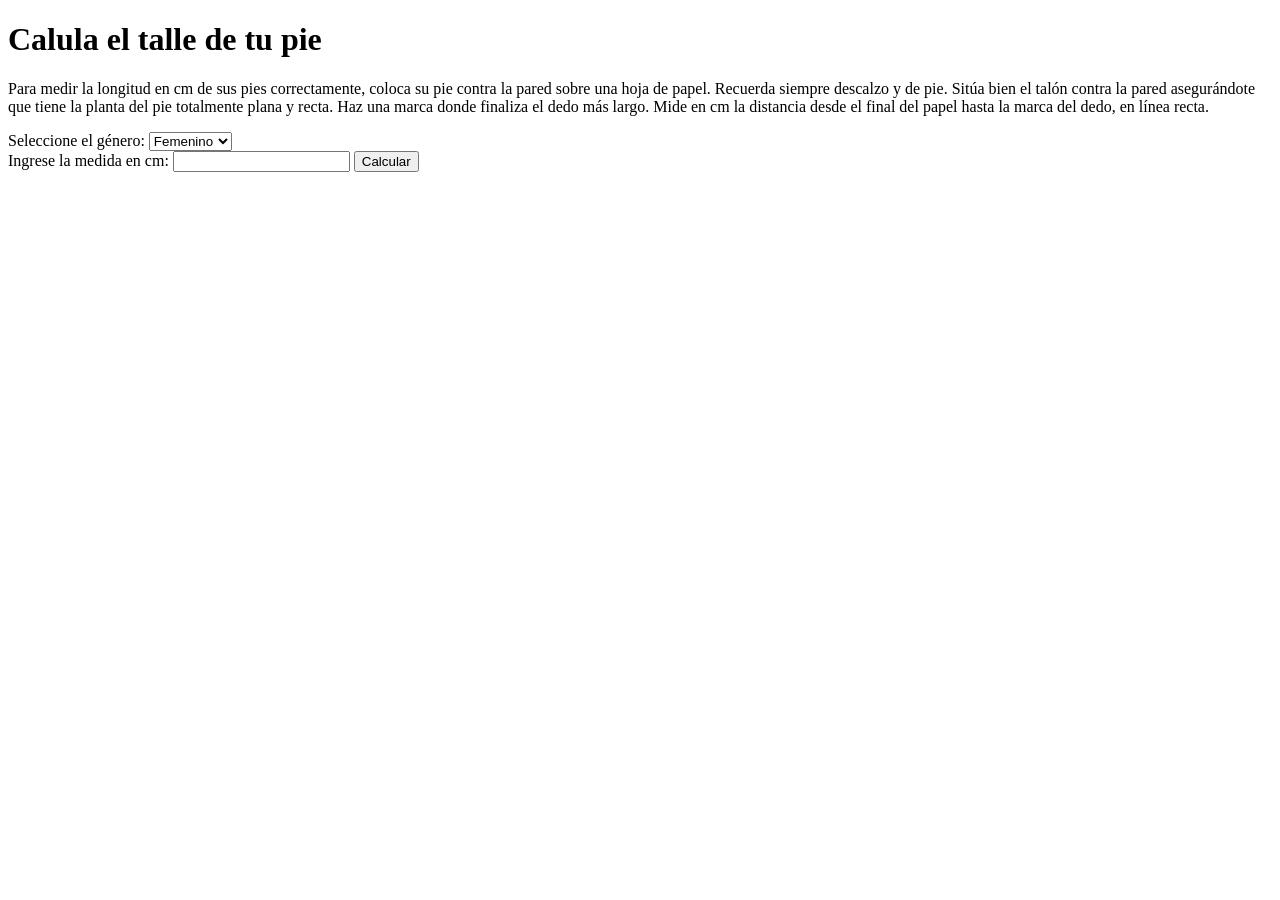
==== index.html @ fe32c6e7 "primera entrega: simulador interactivo" ====
<!DOCTYPE html>
<html lang="en">
<head>
    <meta charset="UTF-8">
    <meta http-equiv="X-UA-Compatible" content="IE=edge">
    <meta name="viewport" content="width=device-width, initial-scale=1.0">
    <title>Document</title>
</head>
<body>
    <h1>Calula el talle de tu pie</h1>
    <p id="par"></p>
    <div>
        <label for="genero">Seleccione el género:</label>
            <select name="genero" id="genero">
                <option value="FEMENINO" selected>Femenino</option>
                <option value="MASCULINO">Masculino</option>
                <option value="INFANTIL">Infantil</option>
            </select>

    </div>
    <div>
        <label for="centimetros">Ingrese la medida en cm:</label>
        <input name="centimetros" id="centimetros" type="">
        <button onclick="calculadorTalle()">Calcular</button>
        <p id="mensaje" ></p>

    </div>
</div> 
<p id="resultado"></p>
<script src="calculadorDeTalle.js"></script>
</body>
</html>
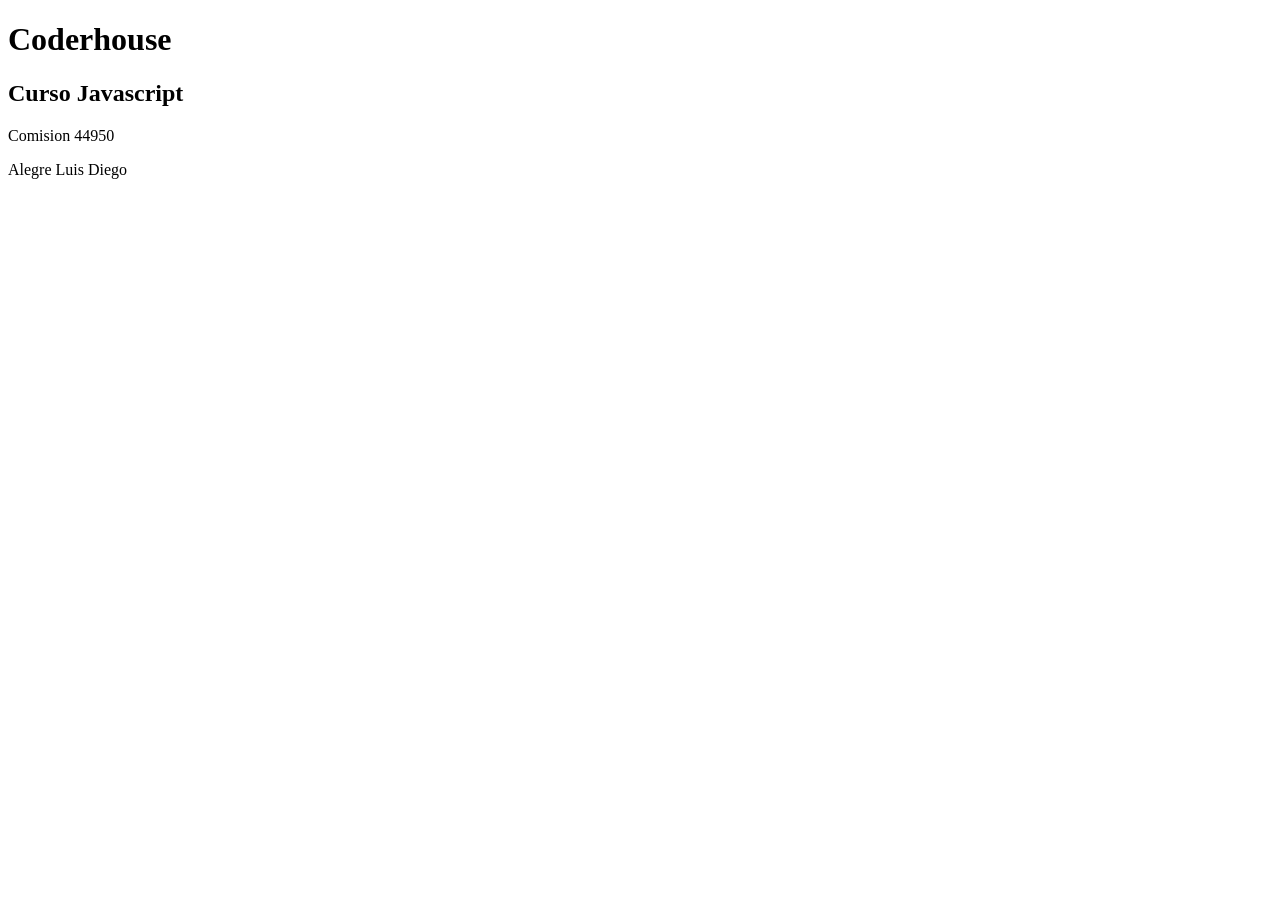
==== commit 656020a6: "Estructura variables y objetos" ====
--- a/index.html
+++ b/index.html
@@ -7,26 +7,11 @@
     <title>Document</title>
 </head>
 <body>
-    <h1>Calula el talle de tu pie</h1>
-    <p id="par"></p>
-    <div>
-        <label for="genero">Seleccione el género:</label>
-            <select name="genero" id="genero">
-                <option value="FEMENINO" selected>Femenino</option>
-                <option value="MASCULINO">Masculino</option>
-                <option value="INFANTIL">Infantil</option>
-            </select>
+    <h1>Coderhouse</h1>
+    <H2>Curso Javascript</H2>
+    <p>Comision 44950</p>
+    <p>Alegre Luis Diego</p>
 
-    </div>
-    <div>
-        <label for="centimetros">Ingrese la medida en cm:</label>
-        <input name="centimetros" id="centimetros" type="">
-        <button onclick="calculadorTalle()">Calcular</button>
-        <p id="mensaje" ></p>
-
-    </div>
-</div> 
-<p id="resultado"></p>
-<script src="calculadorDeTalle.js"></script>
+<script src="proyectoFinal.js"></script>
 </body>
 </html>
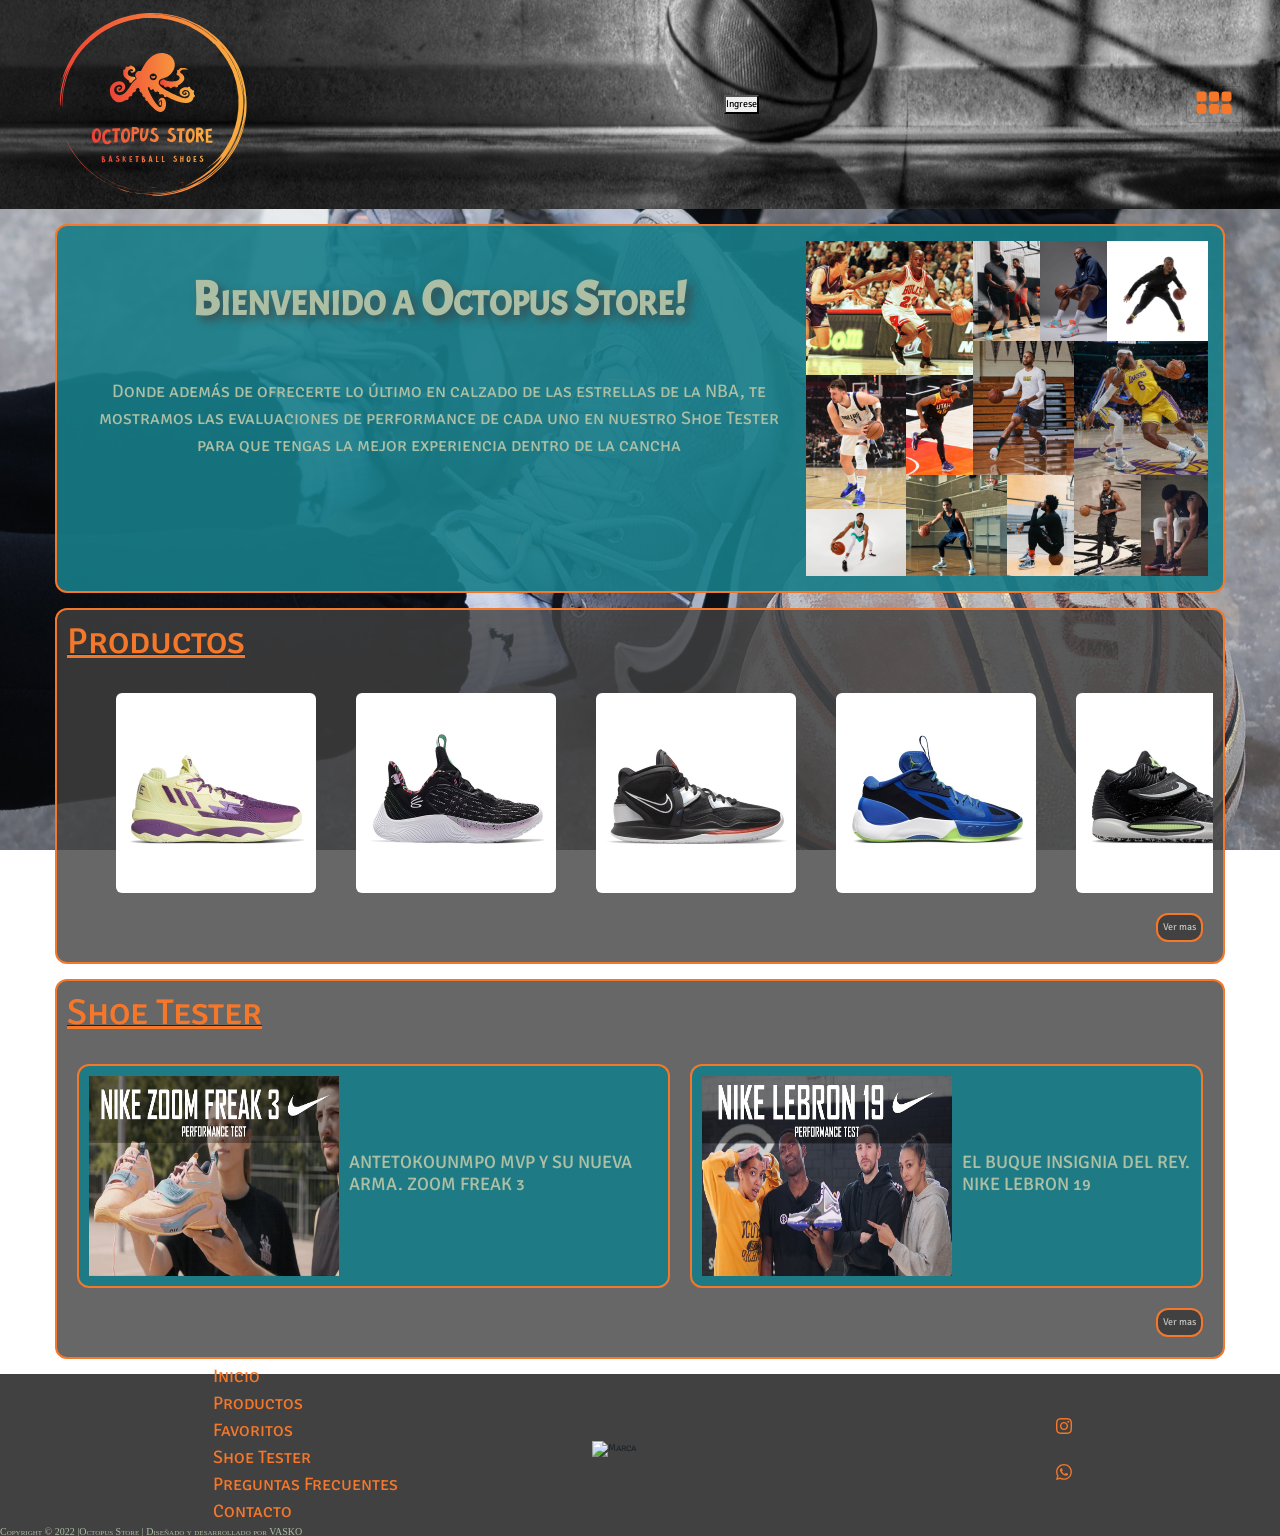
==== commit f67d80fe: "Tercera pre Entrega" ====
--- a/index.html
+++ b/index.html
@@ -4,14 +4,145 @@
     <meta charset="UTF-8">
     <meta http-equiv="X-UA-Compatible" content="IE=edge">
     <meta name="viewport" content="width=device-width, initial-scale=1.0">
-    <title>Document</title>
+    <title>Octopus Store | Inicio</title>
+    <meta name="description" content= "Lo último en calzado de basketball de las estrellas de la NBA, te mostramos las evaluaciones de performance de cada uno en nuestro Shoe Tester para que tengas la mejor experiencia dentro de la cancha ">
+    <meta name="keywords" content="zapatillas, calzado, basquetbol, baloncesto, basketball, basquet, nba, shoe tester, evaluaciones, testeo, performance, nike, adidas, jordan, under armour, new balance, James Harden, Steph Curry, Lebron James, Kyrie Irving, KD, Kevin Durant, Donovan Mitchell, Luka Doncic, Gianis Antetokounmpo, zoom freak, Trae Young, Kawhi Leonard ">
+    <link rel="shortcut icon" href="./multimedia/pulpostorelogo.svg">
+    <!-- CSS only -->
+    <link href="https://cdn.jsdelivr.net/npm/bootstrap@5.2.0-beta1/dist/css/bootstrap.min.css" rel="stylesheet" integrity="sha384-0evHe/X+R7YkIZDRvuzKMRqM+OrBnVFBL6DOitfPri4tjfHxaWutUpFmBp4vmVor" crossorigin="anonymous">
+    <link rel="stylesheet" href="./style/style.css">
+    
+   
+
 </head>
 <body>
-    <h1>Coderhouse</h1>
-    <H2>Curso Javascript</H2>
-    <p>Comision 44950</p>
-    <p>Alegre Luis Diego</p>
+    <!--Inicio Header-->
+    <header>
+        <nav class="navbar bg-light fixed-top">
+            <div class="container-fluid">
+                <img class="navbar-brand header__logo" src="./multimedia/pulpostorelogo.svg"alt= "logo">
+                <button id="loggin" type="button">Ingrese</button>
+                <button class="navbar-toggler" type="button" data-bs-toggle="offcanvas" data-bs-target="#offcanvasNavbar" aria-controls="offcanvasNavbar">
+                <span class="navbar-toggler-icon"></span>
+                </button>
+            <div class="offcanvas offcanvas-end" tabindex="-1" id="offcanvasNavbar" aria-labelledby="offcanvasNavbarLabel">
+                <div class="offcanvas-header">
+                    <button type="button" class="btn-close" data-bs-dismiss="offcanvas" aria-label="Close"></button>    
+                    <h2 class="offcanvas-title" id="offcanvasNavbarLabel">Octopus Store</h2>
+                    <h4 class="offcanvas-title" id="offcanvasNavbarLabel">Basketball Shoes</h4>
+                </div>
+                <div class="offcanvas-body">
+                    <ul class="navbar-nav justify-content-end flex-grow-1 pe-3">
+                        <li class="nav-item menu__li"><a class="nav-link" href="./index.html">Inicio</a></li>
+                        <li class="nav-item menu__li"><a class="nav-link" href="./pages/productos.html">Productos</a></li>
+                        <li class="nav-item menu__li"><a class="nav-link" href="./pages/favoritos.html">Favoritos</a></li>
+                        <li class="nav-item menu__li"><a class="nav-link" href="./pages/shoetester.html">Shoe Tester</a></li>
+                        <li class="nav-item menu__li"><a class="nav-link" href="./pages/preguntasFrecuentes.html">Preguntas Frecuentes</a></li>
+                        <li class="nav-item menu__li"><a class="nav-link" href="./pages/contacto.html">Contacto</a></li>
+                        <li class="nav-item"><a class="social" href="https://www.instagram.com/?hl=es-la"><img src="./multimedia/ig_icon.svg" alt="Instagram"></a></li>
+                        <li class="nav-item"><a class="social" href="https://web.whatsapp.com/"><img src="./multimedia/wa_icon.svg" alt="Whatsapp"></a></li>
+                    </ul>  
+                </div>
+            </div>
+            </div>
+          </nav>
+      
+    </header>
+    <!--Fin Header-->
+    <!--Inicio principal--> 
+    <main class="principal">  
+        <section class="principal__index">
+            <section class="saludo">
+                <div>
+                    <H1 class="saludo__title">Bienvenido a Octopus Store!</H1>
+                    <p class="saludo__content">Donde además de ofrecerte lo último en calzado de las estrellas de la NBA, te mostramos las evaluaciones de performance de cada uno en nuestro Shoe Tester para que tengas la mejor experiencia dentro de la cancha</p>
+                </div>
+                <div class="estrellas">
+                    <img class="estrellas__img" src="multimedia/grid-jordan.jpg" alt="Jordan">
+                    <img class="estrellas__img" src="multimedia/grid-doncic.jpg" alt="Doncic">
+                    <img class="estrellas__img" src="multimedia/grid-durant.jpg" alt="Durant">
+                    <img class="estrellas__img" src="multimedia/grid-kyrie.jpg" alt="Kyrie">
+                    <img class="estrellas__img" src="multimedia/grid-lebron.jpg" alt="LeBron">
+                    <img class="estrellas__img" src="multimedia/grid-leonard.jpg" alt="Leonard">
+                    <img class="estrellas__img" src="multimedia/grid-mitchell.jpg" alt="Mitchell">
+                    <img class="estrellas__img" src="multimedia/grid-tatum.jpg" alt="Tatum">
+                    <img class="estrellas__img" src="multimedia/grid-harden.jpg" alt="Harden">
+                    <img class="estrellas__img" src="multimedia/grid-giannis.jpg" alt="Giannis">
+                    <img class="estrellas__img" src="multimedia/grid-curry.jpg" alt="Curry">
+                    <img class="estrellas__img" src="multimedia/grid-lillard.jpg" alt="Lillard">
+                    <img class="estrellas__img" src="multimedia/grid-young.jpg" alt="Young">
+                </div>
+            </section>
 
-<script src="proyectoFinal.js"></script>
+            <section class="index__productos">
+                <h2 class="index__title"><a href="./pages/productos.html">Productos</a></h2>
+                <div class="shoes">
+                    <div class="slider">
+                        <img class="shoes__img" src="./multimedia/adidas_dame_8_1.jpg" alt="adidas_dame_8_1">
+                        <img class="shoes__img" src="./multimedia/under_armour_curry_9_sesame_street_count_it_1.jpg" alt="under_armour_curry_9_sesame_street_count_it_1">
+                        <img class="shoes__img" src="./multimedia/nike_kyrie_8_1.jpg" alt="nike_kyrie_8_1">
+                        <img class="shoes__img" src="./multimedia/jorda_zoom_separate_mavs_1.jpg" alt="jorda_zoom_separate_mavs_1">
+                        <img class="shoes__img" src="./multimedia/nike_kd14_lime_glow_1.jpg" alt="nike_kd14_lime_glow_1">
+                        <img class="shoes__img" src="./multimedia/adidas_don_issue_3_1.jpg" alt="adidas_don_issue_3_1">
+                        <img class="shoes__img" src="./multimedia/nike_lebron_19_1.jpg" alt="nike_lebron_19_1">
+                        <img class="shoes__img" src="./multimedia/nb_kawhi_bbklsqua_1.jpg" alt="nb_kawhi_bbklsqua_1">
+                        <img class="shoes__img" src="./multimedia/adidas_harden_vol6_1.jpg" alt="adidas_harden_vol6_1">
+                        <img class="shoes__img" src="./multimedia/air_jordan_36_black_infrared_1.jpg" alt="air_jordan_36_black_infrared_1">
+                        <img class="shoes__img" src="./multimedia/nike_zoom_freak_3_1.jpg" alt="nike_zoom_freak_3_1">
+                        <img class="shoes__img" src="./multimedia/adidas_trae_young_2_pixels_1.jpg" alt="adidas_trae_young_2_pixels_1">
+                        <img class="shoes__img" src="./multimedia/adidas_dame_8_1.jpg" alt="adidas_dame_8_1">
+                        <img class="shoes__img" src="./multimedia/under_armour_curry_9_sesame_street_count_it_1.jpg" alt="under_armour_curry_9_sesame_street_count_it_1">
+                        <img class="shoes__img" src="./multimedia/nike_kyrie_8_1.jpg" alt="nike_kyrie_8_1">
+                        <img class="shoes__img" src="./multimedia/jorda_zoom_separate_mavs_1.jpg" alt="jorda_zoom_separate_mavs_1">
+                        <img class="shoes__img" src="./multimedia/nike_kd14_lime_glow_1.jpg" alt="nike_kd14_lime_glow_1">
+                    </div>
+                </div>
+                <a href="./pages/productos.html"><button class="button">Ver mas</button></a>
+            </section>
+
+            <section class="index__tester">
+                <h2 class="index__title"><a href="./pages/shoetester.html">Shoe Tester</a></h2>
+                <div>
+                    <article class="index__tester__art">
+                        <img class="index__tester__img" src="./multimedia/ANTETOKOUNMPO MVP Y SU NUEVA ARMA. ZOOM FREAK 3 - PERFORMANCE TEST (BQ).jpg" alt="ANTETOKOUNMPO MVP Y SU NUEVA ARMA. ZOOM FREAK 3">
+                        <h3 class="index__tester__art__title">ANTETOKOUNMPO MVP Y SU NUEVA ARMA. ZOOM FREAK 3</h3>
+                    </article>
+                    <article class="index__tester__art">
+                        <img class="index__tester__img" src="./multimedia/EL BUQUE INSIGNIA DEL REY. NIKE LEBRON 19 - PERFORMANCE TEST (BQ)).jpg" alt="EL BUQUE INSIGNIA DEL REY. NIKE LEBRON 19">
+                        <h3 class="index__tester__art__title">EL BUQUE INSIGNIA DEL REY. NIKE LEBRON 19</h3>
+                    </article>
+                </div>
+                <a href="./pages/shoetester.html"><button class="button">Ver mas</button></a>
+            </section>        
+        </section>              
+    </main>
+    <!--Final principal-->
+    
+    <!--Inicio footer-->
+    <footer>
+        <section class="footer">
+            <Ul class="footer__nav">
+                <li><a class="link-footer" href="./index.html">Inicio</a></li>
+                <li><a class="link-footer" href="./pages/productos.html">Productos</a></li>
+                <li><a class="link-footer" href="./pages/favoritos.html">Favoritos</a></li>
+                <li><a class="link-footer" href="./pages/shoetester.html">Shoe Tester</a></li>
+                <li><a class="link-footer" href="./pages/preguntasfrecuentes.html">Preguntas Frecuentes</a></li>
+                <li><a class="link-footer" href="./pages/contacto.html">Contacto</a></li>
+            </Ul>
+            <img class="footer__marca" src="./multimedia/pulpostoremarca.svg" alt="Marca">
+            <article class="footer__social">
+                <a href="https://www.instagram.com/?hl=es-la"><img src="../multimedia/ig_icon.svg" alt="Instagram"></a>
+                <a href="https://web.whatsapp.com/"><img src="../multimedia/wa_icon.svg" alt="Whatsapp"></a>
+            </article>   
+        </section>   
+        <div class="copyright">
+                <p>Copyright © 2022 |Octopus Store | Diseñado y desarrollado por VASKO</p>
+        </div>        
+    </footer>
+    <!--Fin footer-->
+    
+    <script src="https://cdn.jsdelivr.net/npm/bootstrap@5.2.0-beta1/dist/js/bootstrap.bundle.min.js" integrity="sha384-pprn3073KE6tl6bjs2QrFaJGz5/SUsLqktiwsUTF55Jfv3qYSDhgCecCxMW52nD2" crossorigin="anonymous"></script>
+    <script src="//cdn.jsdelivr.net/npm/sweetalert2@11"></script>
+    <script src="./Js/loggin.js"></script>
 </body>
 </html>
--- a/style/style.css
+++ b/style/style.css
@@ -0,0 +1,821 @@
+@import url("https://fonts.googleapis.com/css2?family=Acme&display=swap");
+@import url("https://fonts.googleapis.com/css2?family=Signika+Negative&display=swap");
+/*colors*/
+color-text {
+  color: #f4772a; }
+
+color-base {
+  color: #c4c4c499; }
+
+color-primary {
+  color: #acbfa4; }
+
+color-secondary {
+  color: #177e89e6; }
+
+color-section {
+  color: #414141; }
+
+color-article {
+  color: #414141cc; }
+
+/*spacing*/
+/*font-family*/
+/*font-size*/
+text-large {
+  font-size: 4.8em; }
+
+text-medium {
+  font-size: 3.2em; }
+
+text-base {
+  font-size: 1.8em; }
+
+text-small {
+  font-size: 1.4em; }
+
+text-xsmall {
+  font-size: 1em; }
+
+* {
+  margin: 0;
+  padding: 0; }
+
+html {
+  font-size: 62.5%; }
+
+/*style-body*/
+body {
+  font-family: "Signika Negative", sans-serif;
+  font-variant: small-caps; }
+
+.principal {
+  background-image: url(../multimedia/fondo_main.jpg);
+  background-repeat: no-repeat;
+  background-attachment: fixed; }
+
+h1 {
+  color: #177e89e6;
+  font-weight: bolder;
+  font-size: 4.8em;
+  text-align: center;
+  font-family: "Acme", sans-serif;
+  padding: 3rem;
+  text-shadow: 5px 5px 10px #414141cc;
+  animation: tracking-in-contract 0.8s cubic-bezier(0.215, 0.61, 0.355, 1) 1s both; }
+
+h2 {
+  text-decoration-line: underline;
+  padding-bottom: 1.5rem; }
+
+h4 {
+  text-decoration-line: underline; }
+
+span {
+  color: #f4772a; }
+
+article, .button, .saludo, .index__productos, .index__tester, .contacto__info__data, .form__item, #tipo_consulta, #message {
+  border-radius: 12px;
+  border: #f4772a 2pt solid; }
+
+.button {
+  background-color: #414141;
+  font-size: 1em;
+  margin: 1rem;
+  padding: 0.5rem;
+  color: #c4c4c4;
+  float: right; }
+
+@media screen and (max-width: 1024px) {
+  body {
+    font-size: .8em; } }
+
+/*Keyframes*/
+/*h1*/
+@keyframes tracking-in-contract {
+  0% {
+    letter-spacing: 1em;
+    opacity: 0; }
+  40% {
+    opacity: 0.6; }
+  100% {
+    letter-spacing: normal;
+    opacity: 1; } }
+
+/*sections & articles*/
+@keyframes fade-in-bottom {
+  0% {
+    transform: translateY(90px);
+    opacity: 0; }
+  100% {
+    transform: translateY(0);
+    opacity: 1; } }
+
+/*copyright*/
+@keyframes traslate {
+  0% {
+    padding-left: 0%; }
+  100% {
+    padding-left: 100%; } }
+
+/*productos.scss*/
+@keyframes fade-in-right {
+  0% {
+    transform: translateX(200px);
+    opacity: 0; }
+  100% {
+    transform: translateX(0);
+    opacity: 1; } }
+
+/*Inicio.scss*/
+@keyframes slider {
+  0% {
+    transform: translateX(0); }
+  100% {
+    transform: translateX(-265%); } }
+
+@keyframes slider1024px {
+  0% {
+    transform: translateX(0); }
+  100% {
+    transform: translateX(-248%); } }
+
+@keyframes slider768px {
+  0% {
+    transform: translateX(0); }
+  100% {
+    transform: translateX(-284%); } }
+
+@keyframes slide-in-bck-center {
+  0% {
+    transform: translateZ(600px);
+    opacity: 0; }
+  100% {
+    transform: translateZ(0);
+    opacity: 1; }
+  /*animation: slide-in-bck-center 0.7s cubic-bezier(0.250, 0.460, 0.450, 0.940) both;*/ }
+
+@keyframes slide-in-bck-top {
+  0% {
+    transform: translateZ(700px) translateY(-300px);
+    opacity: 0; }
+  100% {
+    transform: translateZ(0) translateY(0);
+    opacity: 1; }
+  /*animation: slide-in-bck-top 0.6s cubic-bezier(0.250, 0.460, 0.450, 0.940) both;*/ }
+
+@keyframes slide-in-bck-tr {
+  0% {
+    transform: translateZ(700px) translateY(-300px) translateX(400px);
+    opacity: 0; }
+  100% {
+    transform: translateZ(0) translateY(0) translateX(0);
+    opacity: 1; }
+  /*animation: slide-in-bck-tr 0.6s cubic-bezier(0.250, 0.460, 0.450, 0.940) both;*/ }
+
+@keyframes slide-in-bck-right {
+  0% {
+    transform: translateZ(700px) translateX(400px);
+    opacity: 0; }
+  100% {
+    transform: translateZ(0) translateX(0);
+    opacity: 1; }
+  /*animation: slide-in-bck-right 0.6s cubic-bezier(0.250, 0.460, 0.450, 0.940) both;*/ }
+
+@keyframes slide-in-bck-br {
+  0% {
+    transform: translateZ(700px) translateY(300px) translateX(400px);
+    opacity: 0; }
+  100% {
+    transform: translateZ(0) translateY(0) translateX(0);
+    opacity: 1; }
+  /*animation: slide-in-bck-br 0.6s cubic-bezier(0.250, 0.460, 0.450, 0.940) both;*/ }
+
+@keyframes slide-in-bck-bottom {
+  0% {
+    transform: translateZ(700px) translateY(300px);
+    opacity: 0; }
+  100% {
+    transform: translateZ(0) translateY(0);
+    opacity: 1; }
+  /*animation: slide-in-bck-bottom 0.6s cubic-bezier(0.250, 0.460, 0.450, 0.940) both;*/ }
+
+@keyframes slide-in-bck-bl {
+  0% {
+    transform: translateZ(700px) translateY(300px) translateX(-400px);
+    opacity: 0; }
+  100% {
+    transform: translateZ(0) translateY(0) translateX(0);
+    opacity: 1; }
+  /*animation: slide-in-bck-bl 0.6s cubic-bezier(0.250, 0.460, 0.450, 0.940) both;*/ }
+
+@keyframes slide-in-bck-left {
+  0% {
+    transform: translateZ(700px) translateX(-400px);
+    opacity: 0; }
+  100% {
+    transform: translateZ(0) translateX(0);
+    opacity: 1; }
+  /*animation: slide-in-bck-left 0.6s cubic-bezier(0.250, 0.460, 0.450, 0.940) both;*/ }
+
+@keyframes slide-in-bck-tl {
+  0% {
+    transform: translateZ(700px) translateY(-300px) translateX(-400px);
+    opacity: 0; }
+  100% {
+    transform: translateZ(0) translateY(0) translateX(0);
+    opacity: 1; }
+  /*animation: slide-in-bck-tl 0.6s cubic-bezier(0.250, 0.460, 0.450, 0.940) both;*/ }
+
+@keyframes slide-in-fwd-center {
+  0% {
+    transform: translateZ(-1400px);
+    opacity: 0; }
+  100% {
+    transform: translateZ(0);
+    opacity: 1; }
+  /*animation: slide-in-fwd-center 0.4s cubic-bezier(0.250, 0.460, 0.450, 0.940) both;*/ }
+
+@keyframes flip-in-hor-bottom {
+  0% {
+    transform: rotateX(80deg);
+    opacity: 0; }
+  100% {
+    transform: rotateX(0);
+    opacity: 1; }
+  /*animation: flip-in-hor-bottom 0.8s cubic-bezier(0.250, 0.460, 0.450, 0.940) both;*/ }
+
+@keyframes swing-in-bottom-fwd {
+  0% {
+    transform: rotateX(100deg);
+    transform-origin: bottom;
+    opacity: 0; }
+  100% {
+    transform: rotateX(0);
+    transform-origin: bottom;
+    opacity: 1; }
+  /*animation: swing-in-bottom-fwd 0.5s cubic-bezier(0.175, 0.885, 0.320, 1.275) both;*/ }
+
+@keyframes swing-in-top-fwd {
+  0% {
+    transform: rotateX(-100deg);
+    transform-origin: top;
+    opacity: 0; }
+  100% {
+    transform: rotateX(0deg);
+    transform-origin: top;
+    opacity: 1; }
+  /*animation: swing-in-top-fwd 0.5s cubic-bezier(0.175, 0.885, 0.320, 1.275) both;*/ }
+
+/*header nav{*/
+.header {
+  display: flex;
+  flex-direction: row;
+  justify-content: space-between; }
+  .header__logo {
+    width: 15%;
+    margin: .5rem 5rem; }
+
+.navbar {
+  background-image: url(../multimedia/fondo_header.jpg);
+  opacity: 1;
+  background-position: center;
+  background-repeat: no-repeat;
+  /*background-size: cover;*/
+  position: relative; }
+  .navbar-toggler {
+    margin-right: 3rem; }
+    .navbar-toggler-icon {
+      height: 3rem;
+      width: 4rem;
+      background-image: url(../multimedia/menu-burger-icon.svg); }
+
+#offcanvasNavbar {
+  background-color: #414141cc; }
+
+.offcanvas-title {
+  color: #177e89e6;
+  text-decoration: none;
+  font-size: 3.2em;
+  line-height: 0.5rem; }
+
+.offcanvas-header {
+  display: flex;
+  flex-direction: column;
+  align-items: flex-start; }
+
+.btn-close {
+  margin: 0 auto; }
+
+.menu__li a {
+  font-size: 3.2em;
+  color: #acbfa4; }
+
+.social img {
+  width: 20%;
+  height: 20%;
+  padding: 2rem; }
+
+/*fin-header*/
+@media screen and (max-width: 480px) {
+  /*header*/
+  .navbar-toggler-icon {
+    height: 1.5rem;
+    width: 2rem;
+    margin-right: 1.5rem; } }
+
+/*inicio-footer*/
+.footer {
+  display: flex;
+  flex-direction: row;
+  justify-content: space-evenly;
+  align-items: center;
+  height: 15rem;
+  background-color: #414141; }
+  .footer__nav {
+    display: flex;
+    flex-direction: column;
+    justify-content: space-evenly;
+    list-style-type: none; }
+    .footer__nav li:hover {
+      color: #f4772a;
+      text-decoration: 2px underline #F4772A; }
+  .footer__marca {
+    width: 20%; }
+  .footer__social {
+    display: flex;
+    flex-direction: column;
+    justify-content: space-around;
+    border: none; }
+    .footer__social a {
+      padding: 1.5rem; }
+
+.link-footer {
+  color: #f4772a;
+  font-size: 1.8em;
+  text-decoration: none;
+  transition: all .2s; }
+
+.copyright {
+  height: 1.2rem;
+  background-color: #414141;
+  color: #acbfa4;
+  font-family: "Times New Roman", Times, serif;
+  animation: traslate 30s infinite linear  0s;
+  overflow: hidden; }
+
+/*final-footer*/
+@media screen and (max-width: 480px) {
+  /*footer*/
+  .footer {
+    height: 25rem;
+    flex-direction: column; }
+    .footer__nav {
+      font-size: 1em; }
+    .footer__social {
+      display: flex;
+      flex-direction: row; } }
+
+/*style-index*/
+.principal__index {
+  max-width: 120rem;
+  margin: auto;
+  padding: 1.5rem;
+  display: flex;
+  flex-direction: column; }
+
+.saludo {
+  background-color: #177e89e6;
+  display: flex;
+  flex-direction: row;
+  padding: 1.5rem; }
+  .saludo__title {
+    color: #acbfa4;
+    animation: none; }
+  .saludo__content {
+    font-size: 1.8em;
+    color: #acbfa4;
+    margin: 2rem;
+    text-align: center; }
+
+.estrellas {
+  width: 90%;
+  display: grid;
+  grid-template-columns: repeat(12, 1fr);
+  grid-template-rows: repeat(10, 1fr); }
+  .estrellas__img {
+    width: 100%; }
+  .estrellas__img:nth-of-type(1) {
+    grid-column: 1 / 6;
+    grid-row: 1 / 5;
+    animation: slide-in-bck-tl 0.4s cubic-bezier(0.25, 0.46, 0.45, 0.94) 2.3s both; }
+  .estrellas__img:nth-of-type(2) {
+    grid-column: 1 / 4;
+    grid-row: 5 / 9;
+    animation: slide-in-bck-left 0.6s cubic-bezier(0.25, 0.46, 0.45, 0.94) 0.3s both; }
+  .estrellas__img:nth-of-type(3) {
+    grid-column: 9 /11;
+    grid-row: 8 / 11;
+    animation: swing-in-bottom-fwd 0.7s cubic-bezier(0.175, 0.885, 0.32, 1.275) 0.9s both; }
+  .estrellas__img:nth-of-type(4) {
+    grid-column: 7 / 9;
+    grid-row: 8 / 11;
+    animation: slide-in-fwd-center 0.6s cubic-bezier(0.25, 0.46, 0.45, 0.94) 1.2s both; }
+  .estrellas__img:nth-of-type(5) {
+    grid-column: 9 / 13;
+    grid-row: 4 / 8;
+    animation: slide-in-bck-right 0.8s cubic-bezier(0.25, 0.46, 0.45, 0.94) both; }
+  .estrellas__img:nth-of-type(6) {
+    grid-column: 8 / 10;
+    grid-row: 1 / 4;
+    animation: slide-in-bck-top 0.6s cubic-bezier(0.25, 0.46, 0.45, 0.94) both; }
+  .estrellas__img:nth-of-type(7) {
+    grid-column: 4 / 6;
+    grid-row: 5 / 8;
+    animation: flip-in-hor-bottom 0.8s cubic-bezier(0.25, 0.46, 0.45, 0.94) 0.8s both; }
+  .estrellas__img:nth-of-type(8) {
+    grid-column: 11 / 13;
+    grid-row: 8 / 11;
+    animation: slide-in-bck-br 0.6s cubic-bezier(0.25, 0.46, 0.45, 0.94) 0.5s both; }
+  .estrellas__img:nth-of-type(9) {
+    grid-column: 6 / 8;
+    grid-row: 1 / 4;
+    animation: swing-in-top-fwd 0.8s cubic-bezier(0.175, 0.885, 0.32, 1.275) 1.1s both; }
+  .estrellas__img:nth-of-type(10) {
+    grid-column: 1 / 4;
+    grid-row: 9 / 11;
+    animation: slide-in-bck-bl 0.6s cubic-bezier(0.25, 0.46, 0.45, 0.94) 1.5s both; }
+  .estrellas__img:nth-of-type(11) {
+    grid-column: 6 / 9;
+    grid-row: 4 / 8;
+    animation: slide-in-bck-center 0.7s cubic-bezier(0.25, 0.46, 0.45, 0.94) 2s both; }
+  .estrellas__img:nth-of-type(12) {
+    grid-column: 10 / 13;
+    grid-row: 1 / 4;
+    animation: slide-in-bck-tr 0.6s cubic-bezier(0.25, 0.46, 0.45, 0.94) 1s both; }
+  .estrellas__img:nth-of-type(13) {
+    grid-column: 4 / 7;
+    grid-row: 8 / 11;
+    animation: slide-in-bck-bottom 0.6s cubic-bezier(0.25, 0.46, 0.45, 0.94) both; }
+
+.index__title a {
+  font-size: 1.8em;
+  color: #f4772a; }
+
+.index__productos {
+  background-color: #414141cc;
+  margin: 1.5rem 0;
+  padding: 1rem; }
+  .index__productos__title {
+    font-size: 1.8em;
+    color: #acbfa4;
+    margin: 0 auto; }
+  .index__productos .shoes {
+    grid-area: stars;
+    display: flex;
+    flex-direction: row;
+    justify-content: space-around;
+    align-items: center;
+    overflow: hidden; }
+  .index__productos .slider {
+    width: 95%;
+    display: flex;
+    border: none;
+    animation: slider 40s linear infinite; }
+    .index__productos .slider img {
+      height: 20rem;
+      margin: 1rem 2rem;
+      border-radius: 6px; }
+
+.index__tester {
+  background-color: #414141cc;
+  padding: 1rem; }
+  .index__tester div {
+    display: flex;
+    flex-direction: row; }
+  .index__tester__art {
+    background-color: #177e89e6;
+    display: flex;
+    flex-direction: row;
+    align-items: center;
+    margin: 10px;
+    padding: 1rem; }
+    .index__tester__art__title {
+      font-size: 1.8em;
+      color: #acbfa4; }
+    .index__tester__art img {
+      width: 25rem;
+      height: 20rem;
+      margin-right: 1rem; }
+
+/*final-index*/
+@media screen and (max-width: 1024px) {
+  .index__productos__art {
+    flex-direction: row;
+    justify-content: space-evenly; }
+  .index__productos .slider {
+    animation: slider1024px 30s linear infinite; }
+    .index__productos .slider img {
+      height: 15rem; } }
+
+@media screen and (max-width: 830px) {
+  .index__tester__art {
+    display: flex;
+    flex-direction: column; } }
+
+@media screen and (max-width: 768px) {
+  .principal__index {
+    display: flex;
+    flex-direction: column;
+    justify-content: space-around;
+    padding: 1.5rem; }
+  .saludo__title {
+    padding: 1rem; }
+  .saludo__content {
+    margin: 1rem; }
+  .button {
+    float: none; }
+  .index__productos .slider {
+    animation: slider768px 30s linear infinite; }
+    .index__productos .slider img {
+      height: 10rem;
+      margin: 1rem 3rem; }
+  .index__tester div {
+    justify-content: space-around; }
+  .index__tester__art__title {
+    font-size: 1em;
+    padding-top: 1rem; } }
+
+@media screen and (max-width: 700px) {
+  .saludo__title {
+    padding: none; }
+  .saludo__content {
+    margin: none; }
+  .estrellas {
+    display: none; } }
+
+@media screen and (max-width: 480px) {
+  /*index*/
+  .principal {
+    background-color: #acbfa4; }
+  .saludo__title {
+    font-size: 1.8em; }
+  .saludo__content {
+    font-size: 1.4em; }
+  .index__tester img {
+    width: 20rem;
+    height: 15rem; }
+  .index__tester div {
+    display: flex;
+    flex-direction: column; }
+  .index__tester__art__title {
+    font-size: 1em;
+    padding-top: 1rem; } }
+
+/*estilo-productos*/
+.productos {
+  padding-bottom: 1rem; }
+
+.calzado {
+  width: 92%;
+  background-color: #177e89e6;
+  margin: 0.5rem auto;
+  padding: 1.5rem;
+  color: #acbfa4;
+  font-size: 1.4em;
+  animation: fade-in-right 1s ease-in-out 0.8s both;
+  display: grid;
+  grid-template-columns: 30% 70%;
+  align-items: flex-start; }
+  .calzado h2 {
+    font-weight: bolder;
+    font-style: italic;
+    text-decoration-line: underline;
+    padding-bottom: 0; }
+  .calzado p {
+    margin-top: 1.5rem; }
+  .calzado H3 {
+    font-style: italic;
+    text-decoration-line: underline;
+    margin-bottom: 1rem; }
+  .calzado__li {
+    list-style-type: none; }
+
+.carousel-inner {
+  border-radius: 6px;
+  border: #414141 1pt solid; }
+
+span.carousel-control-prev-icon {
+  background-image: url(../multimedia/chevron-left.svg); }
+
+span.carousel-control-next-icon {
+  background-image: url(../multimedia/chevron-right.svg); }
+
+/*final-estilo-productos  */
+@media screen and (max-width: 1024px) {
+  .calzado {
+    align-items: flex-start; } }
+
+@media screen and (max-width: 768px) {
+  .calzado {
+    display: block; }
+  .carousel-inner {
+    width: 100%;
+    margin: 0 auto; } }
+
+/*estilo-tester*/
+.shoetester {
+  display: grid;
+  grid-template-columns: 1fr 1fr;
+  --bs-gutter-x: 0;
+  animation: fade-in-bottom 1s 1s cubic-bezier(0.39, 0.575, 0.565, 1) both; }
+
+.tester {
+  width: 95%;
+  display: flex;
+  flex-direction: row;
+  margin: 1rem;
+  padding: 1rem;
+  background-color: #177e89e6; }
+  .tester__content {
+    padding: 1.5rem;
+    line-height: 1.7;
+    color: #acbfa4;
+    font-size: 1.4em;
+    border: none; }
+    .tester__content h2 {
+      text-decoration-line: underline;
+      font-weight: bolder; }
+
+.card {
+  background-color: #177e89e6;
+  border: none; }
+  .card-img-top {
+    height: 40rem; }
+
+/*final-estilo-tester*/
+@media screen and (max-width: 768px) {
+  .shoetester {
+    display: flex;
+    flex-direction: column; }
+  .tester {
+    display: block; }
+    .tester__h2 {
+      font-size: 1.4em; }
+    .tester__content p {
+      display: none; }
+  .card-img-top {
+    height: 30rem; } }
+
+/*estilo-preguntas*/
+.preguntas {
+  display: grid;
+  grid-template-areas: "titulo titulo titulo"+ "compra compra talles"+ "pagos envio talles"+ "cambios cambios talles" + "cambios cambios talles";
+  animation: fade-in-bottom 1s 1s cubic-bezier(0.39, 0.575, 0.565, 1) both; }
+  .preguntas__compra {
+    grid-area: compra; }
+  .preguntas__pagos {
+    grid-area: pagos; }
+  .preguntas__talles {
+    grid-area: talles; }
+  .preguntas__envio {
+    grid-area: envio; }
+  .preguntas__cambios {
+    grid-area: cambios; }
+  .preguntas h1 {
+    grid-area: titulo; }
+  .preguntas article, .preguntas .button, .preguntas .saludo, .preguntas .index__productos, .preguntas .index__tester, .preguntas .contacto__info__data, .preguntas .form__item, .preguntas #tipo_consulta, .preguntas #message {
+    background-color: #177e89e6;
+    margin: 1rem;
+    padding: 1rem;
+    color: #acbfa4;
+    font-size: 1.8em; }
+
+.talles {
+  overflow: auto;
+  max-height: 100rem; }
+
+.tabla {
+  width: 100%; }
+
+/*final-estilo-preguntas*/
+@media screen and (max-width: 768px) {
+  .talles {
+    max-height: 150rem; } }
+
+@media screen and (max-width: 480px) {
+  /*preguntas*/
+  .preguntas {
+    display: grid;
+    grid-template-areas: "titulo titulo "+ "compra compra "+ "pagos envio "+ "cambios cambios " + "talles talles "; }
+  .talles {
+    display: flex;
+    overflow: auto;
+    gap: 1rem;
+    margin: 0.5rem auto;
+    max-width: 28rem; }
+  .tabla {
+    height: 30rem;
+    width: 28rem; } }
+
+/*estilo-contacto*/
+.contacto {
+  display: flex;
+  flex-direction: row;
+  gap: 1.5rem;
+  justify-content: space-evenly;
+  padding: 3rem; }
+  .contacto article, .contacto .button, .contacto .saludo, .contacto .index__productos, .contacto .index__tester, .contacto .contacto__info__data, .contacto .form__item, .contacto #tipo_consulta, .contacto #message {
+    background-color: #177e89e6;
+    padding: 1rem;
+    color: #acbfa4; }
+  .contacto__info {
+    height: fit-content;
+    animation: fade-in-bottom 1s 1s cubic-bezier(0.39, 0.575, 0.565, 1) both; }
+    .contacto__info__title {
+      font-size: 4.8em; }
+    .contacto__info__data {
+      margin-top: 1.5rem; }
+      .contacto__info__data h3 {
+        margin: 2rem;
+        color: #c4c4c499;
+        text-decoration: underline; }
+      .contacto__info__data p {
+        margin: 2rem 3rem;
+        font-size: 3.2em; }
+
+.formulario {
+  animation: fade-in-bottom 1s 1s cubic-bezier(0.39, 0.575, 0.565, 1) both; }
+
+form {
+  font-size: 1.8em;
+  display: flex;
+  flex-direction: column; }
+  form label {
+    color: #acbfa4; }
+
+.form__item {
+  margin: 1.5rem;
+  padding: 1rem;
+  background-color: #177e89e6;
+  color: #acbfa4; }
+
+.consulta__option {
+  color: #f4772a;
+  font-size: 1em;
+  font-family: "Signika Negative", sans-serif; }
+
+#tipo_consulta {
+  background-color: #177e89e6;
+  color: #acbfa4;
+  font-family: 'Signika', sans-serif; }
+
+#message {
+  margin-top: 1.5rem;
+  background-color: #177e89e6;
+  color: #f4772a; }
+
+::placeholder {
+  padding: 1rem;
+  color: #acbfa4;
+  font-size: 1em;
+  font-family: "Signika Negative", sans-serif; }
+
+/*final-estilo-contacto*/
+@media screen and (max-width: 768px) {
+  /*contacto*/
+  .contacto {
+    justify-content: space-around;
+    padding: 2rem; }
+    .contacto article, .contacto .button, .contacto .saludo, .contacto .index__productos, .contacto .index__tester, .contacto .contacto__info__data, .contacto .form__item, .contacto #tipo_consulta, .contacto #message {
+      margin-top: 1.5rem; }
+    .contacto__info h3 {
+      margin: 2rem;
+      text-decoration: underline; }
+    .contacto__info p {
+      margin: 2rem; } }
+
+@media screen and (max-width: 480px) {
+  /*contacto*/
+  .contacto {
+    display: flex;
+    flex-direction: column;
+    justify-content: space-around;
+    padding: 2rem; }
+    .contacto article, .contacto .button, .contacto .saludo, .contacto .index__productos, .contacto .index__tester, .contacto .contacto__info__data, .contacto .form__item, .contacto #tipo_consulta, .contacto #message {
+      margin-top: 1.5rem; }
+    .contacto__info h3 {
+      margin: 2rem;
+      color: #c4c4c499;
+      text-decoration: underline; }
+    .contacto__info__data p {
+      margin: 0 auto;
+      font-size: 1.8em; } }
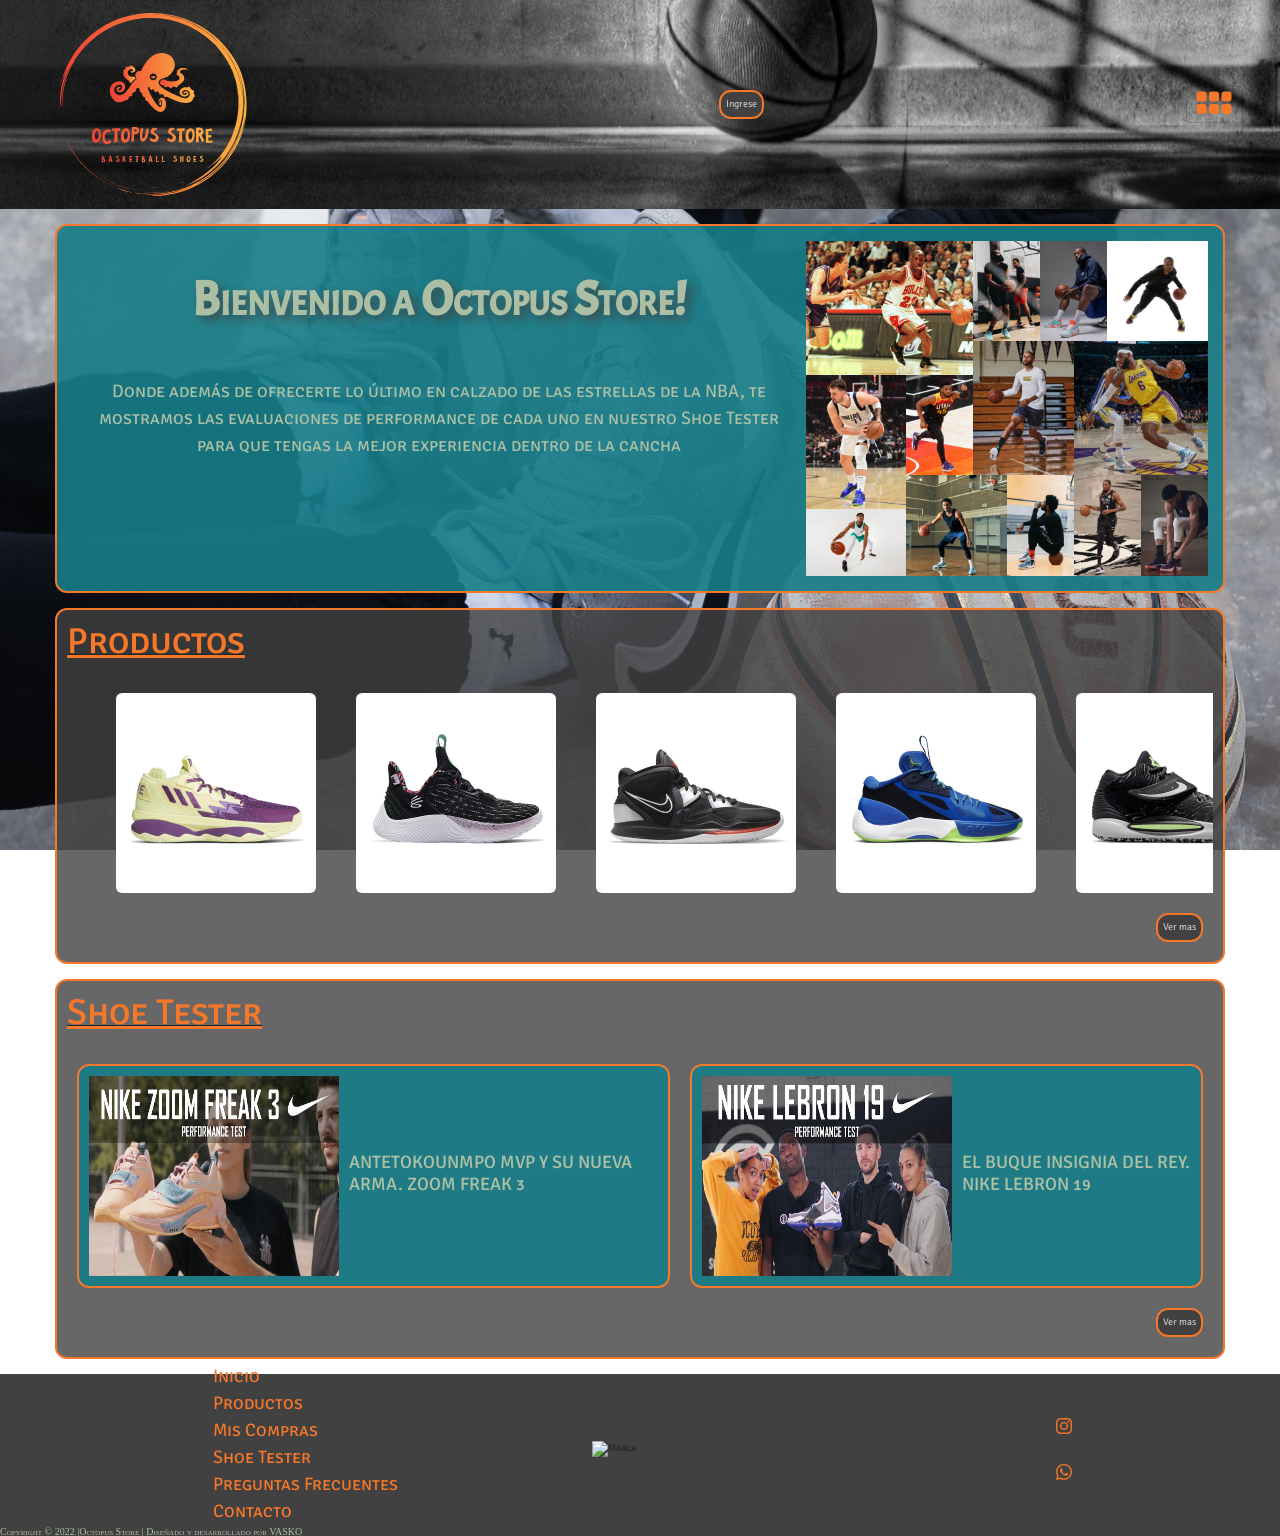
==== commit 412c71dd: "entrega fallida trabajo final" ====
--- a/index.html
+++ b/index.html
@@ -21,7 +21,7 @@
         <nav class="navbar bg-light fixed-top">
             <div class="container-fluid">
                 <img class="navbar-brand header__logo" src="./multimedia/pulpostorelogo.svg"alt= "logo">
-                <button id="loggin" type="button">Ingrese</button>
+                <button id="loggin" class="button" type="button">Ingrese</button>
                 <button class="navbar-toggler" type="button" data-bs-toggle="offcanvas" data-bs-target="#offcanvasNavbar" aria-controls="offcanvasNavbar">
                 <span class="navbar-toggler-icon"></span>
                 </button>
@@ -35,7 +35,7 @@
                     <ul class="navbar-nav justify-content-end flex-grow-1 pe-3">
                         <li class="nav-item menu__li"><a class="nav-link" href="./index.html">Inicio</a></li>
                         <li class="nav-item menu__li"><a class="nav-link" href="./pages/productos.html">Productos</a></li>
-                        <li class="nav-item menu__li"><a class="nav-link" href="./pages/favoritos.html">Favoritos</a></li>
+                        <li class="nav-item menu__li"><a class="nav-link" href="./pages/misCompras.html">Mis Compras</a></li>
                         <li class="nav-item menu__li"><a class="nav-link" href="./pages/shoetester.html">Shoe Tester</a></li>
                         <li class="nav-item menu__li"><a class="nav-link" href="./pages/preguntasFrecuentes.html">Preguntas Frecuentes</a></li>
                         <li class="nav-item menu__li"><a class="nav-link" href="./pages/contacto.html">Contacto</a></li>
@@ -124,7 +124,7 @@
             <Ul class="footer__nav">
                 <li><a class="link-footer" href="./index.html">Inicio</a></li>
                 <li><a class="link-footer" href="./pages/productos.html">Productos</a></li>
-                <li><a class="link-footer" href="./pages/favoritos.html">Favoritos</a></li>
+                <li><a class="link-footer" href="./pages/misCompras.html">Mis Compras</a></li>
                 <li><a class="link-footer" href="./pages/shoetester.html">Shoe Tester</a></li>
                 <li><a class="link-footer" href="./pages/preguntasfrecuentes.html">Preguntas Frecuentes</a></li>
                 <li><a class="link-footer" href="./pages/contacto.html">Contacto</a></li>
